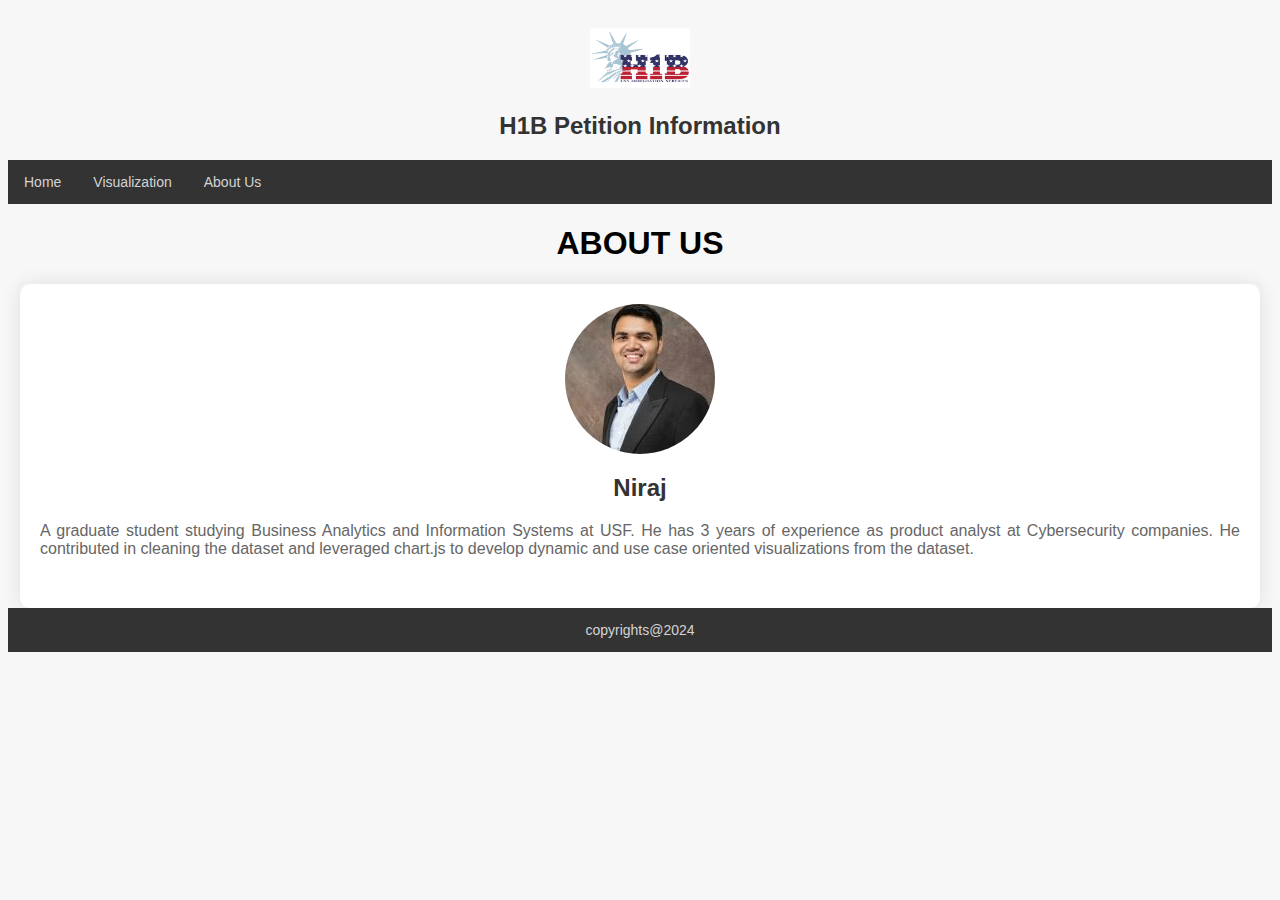
==== About US.html @ da88bccd "added my details for about us page and visualizations" ====
﻿<!DOCTYPE html>
<html>
<head>
    <meta name="viewport" content="width=device-width, initial-scale=1">
    <link rel="stylesheet" href="https://cdnjs.cloudflare.com/ajax/libs/font-awesome/4.7.0/css/font-awesome.min.css">
    <link rel="stylesheet" type="text/css" href="css/header.css">
    <link type="text/css" rel="stylesheet" href="css/AboutUS.css" />
    <script src="./js/header.js"></script>
    <title>About Us</title>
    
</head>
<body>
    <div class="logo" >
        <img src="img/h1b.png" alt="USF_LOGO" height="60" width="100" />
        <h2 class="heading">
            H1B Petition Information
        </h2>
    </div>
    <div class="center" id="myCenter">
        <a href="index.html"> Home </a>
        
        <a href="h1b-visualization.html#visulization">Visualization</a>
        <a href="About US.html"> About Us </a>
       
        <a href="javascript:void(0);" class="icon" onclick="myFunction()">
            <i class="fa fa-bars"></i>
        </a>
    </div>

    <h1 align="center">ABOUT US</h1>

    <div class="container">
       

        <div class="profile">
            <img src="img/niraj.jpg" alt="Profile picture of Niraj" />
            <h2>Niraj</h2>
            <p>
                A graduate student studying Business Analytics and Information Systems at USF. He has 3 years of experience as product analyst at Cybersecurity companies. 
                He contributed in cleaning the dataset and leveraged chart.js to develop dynamic and use case oriented visualizations from the dataset.            </p>
        </div>

       

        


        
    </div>
    <div class="center" id="myCenter" style="display:flex;justify-content: space-around;">
        <a>copyrights@2024</a>
    </div>
</body>
</html>
---- css/header.css ----
.center {
    overflow: hidden;
    background-color: #333; /* Updated background color */
}

    .center a {
        float: left;
        display: block;
        color: lightgray;
        text-align: center;
        padding: 14px 16px;
        text-decoration: none;
        font-size: 14px;
    }

        .center a:hover {
            background-color: #555;
            color: black;
        }

        .center a.active {
            background-color: black;
            color: white;
        }

    .center .icon {
        display: none;
    }
    .heading {
        text-align: center;
        color: #333; /* Updated font color */
    }
    
    /* Logo */
    .logo {
        text-align: center;
        padding-top: 20px;
       
    }
    
    /* Responsive icon */
    .icon {
        display: none;
    }
   
    
    @media only screen and (max-width: 768px) {
        .center a {
            display: block;
            margin: 10px 0;
        }
    
        .icon {
            display: inline-block;
        }
    }
    @media screen and (max-width: 950px) {
        .center a:not(:first-child) {
            display: none;
        }
    
        .center a.icon {
            float: right;
            display: block;
        }
    }
    
    @media screen and (max-width: 950px) {
        .center.responsive {
            position: relative;
        }
    
            .center.responsive .icon {
                position: absolute;
                right: 0;
                top: 0;
            }
    
            .center.responsive a {
                float: none;
                display: block;
                text-align: left;
            }
    }
---- css/AboutUS.css ----
﻿body {
    font-family: Arial, sans-serif;
    background-color: #f7f7f7;
    
}


.container {
    max-width: 1200px;
    margin: 0 auto;
    padding: 20px;
    background-color: #fff;
    border-radius: 10px;
    box-shadow: 0 0 20px rgba(0, 0, 0, 0.1);
}

.profile {
    margin-bottom: 30px;
    text-align: center;
}

    .profile img {
        display: block;
        margin: 0 auto;
        border-radius: 50%;
        width: 150px;
        height: 150px;
        object-fit: cover;
    }

    .profile h2 {
        text-align: center;
        margin-top: 20px;
        color: #333;
    }

    .profile p {
        text-align: justify;
        margin: 10px 0;
        color: #666;
    }

.container h1, .container h2 {
    color: #333;
}
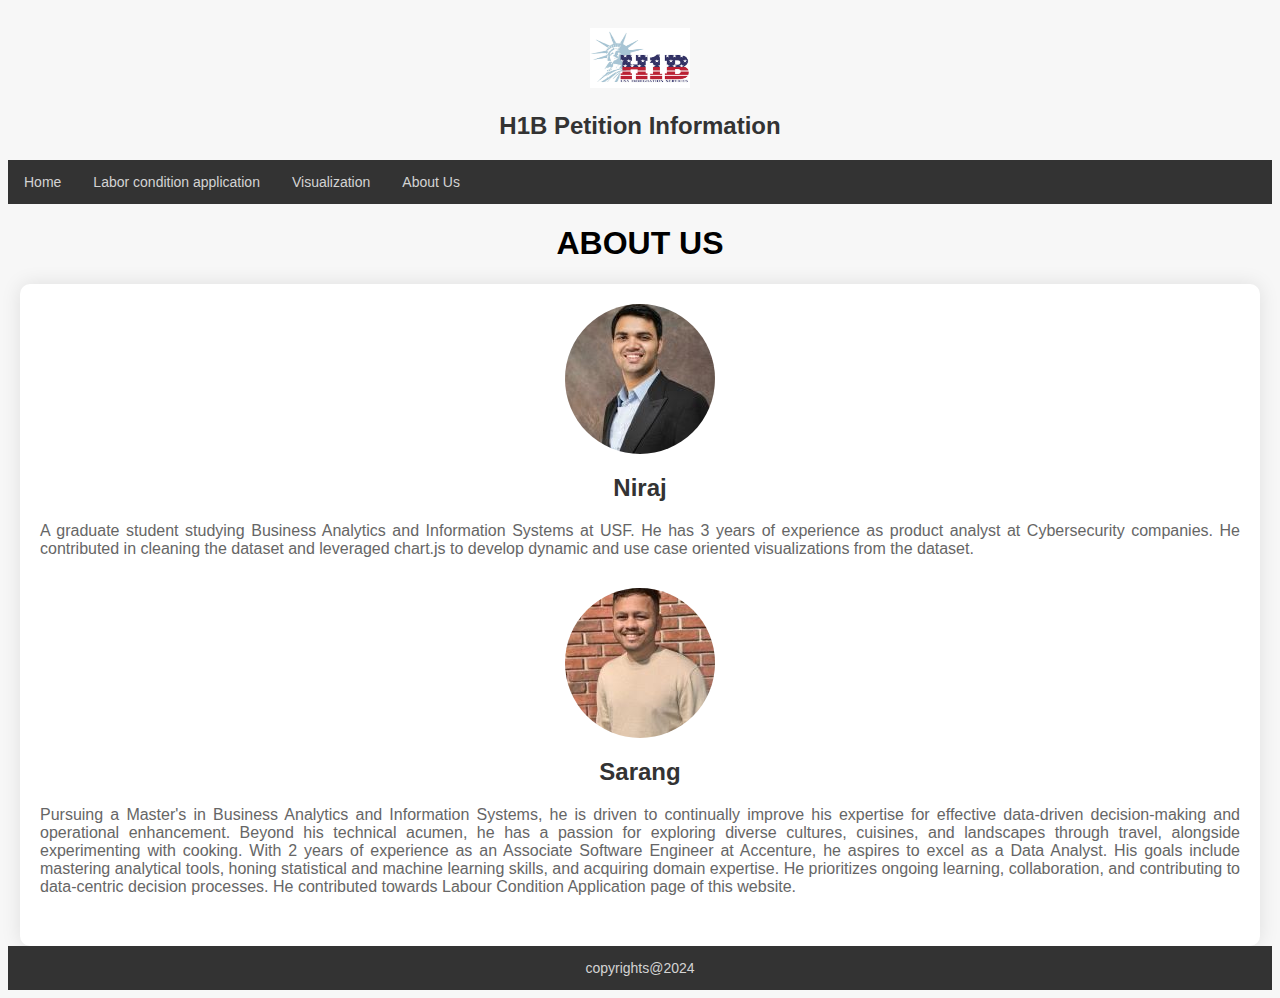
==== commit 1e3817dd: "Added the about us section and the page labourCondition" ====
--- a/About US.html
+++ b/About US.html
@@ -19,6 +19,7 @@
     <div class="center" id="myCenter">
         <a href="index.html"> Home </a>
         
+        <a href="labourCondition.html#Laborcondition"> Labor condition application </a>
         <a href="h1b-visualization.html#visulization">Visualization</a>
         <a href="About US.html"> About Us </a>
        
@@ -40,6 +41,20 @@
                 He contributed in cleaning the dataset and leveraged chart.js to develop dynamic and use case oriented visualizations from the dataset.            </p>
         </div>
 
+        <div class="profile">
+            <img src="img/sarang.jpg" alt="Profile picture of Sarang" />
+            <h2>Sarang</h2>
+            <p>
+
+                Pursuing a Master's in Business Analytics and Information Systems, he is driven to continually improve his expertise for effective data-driven decision-making and operational enhancement. 
+                Beyond his technical acumen, he has a passion for exploring diverse cultures, cuisines, and landscapes through travel, alongside experimenting with cooking.
+
+                With 2 years of experience as an Associate Software Engineer at Accenture, he aspires to excel as a Data Analyst. 
+                His goals include mastering analytical tools, honing statistical and machine learning skills, and acquiring domain expertise. 
+                He prioritizes ongoing learning, collaboration, and contributing to data-centric decision processes.
+                He contributed towards Labour Condition Application page of this website.
+            </p>
+        </div>
        
 
         
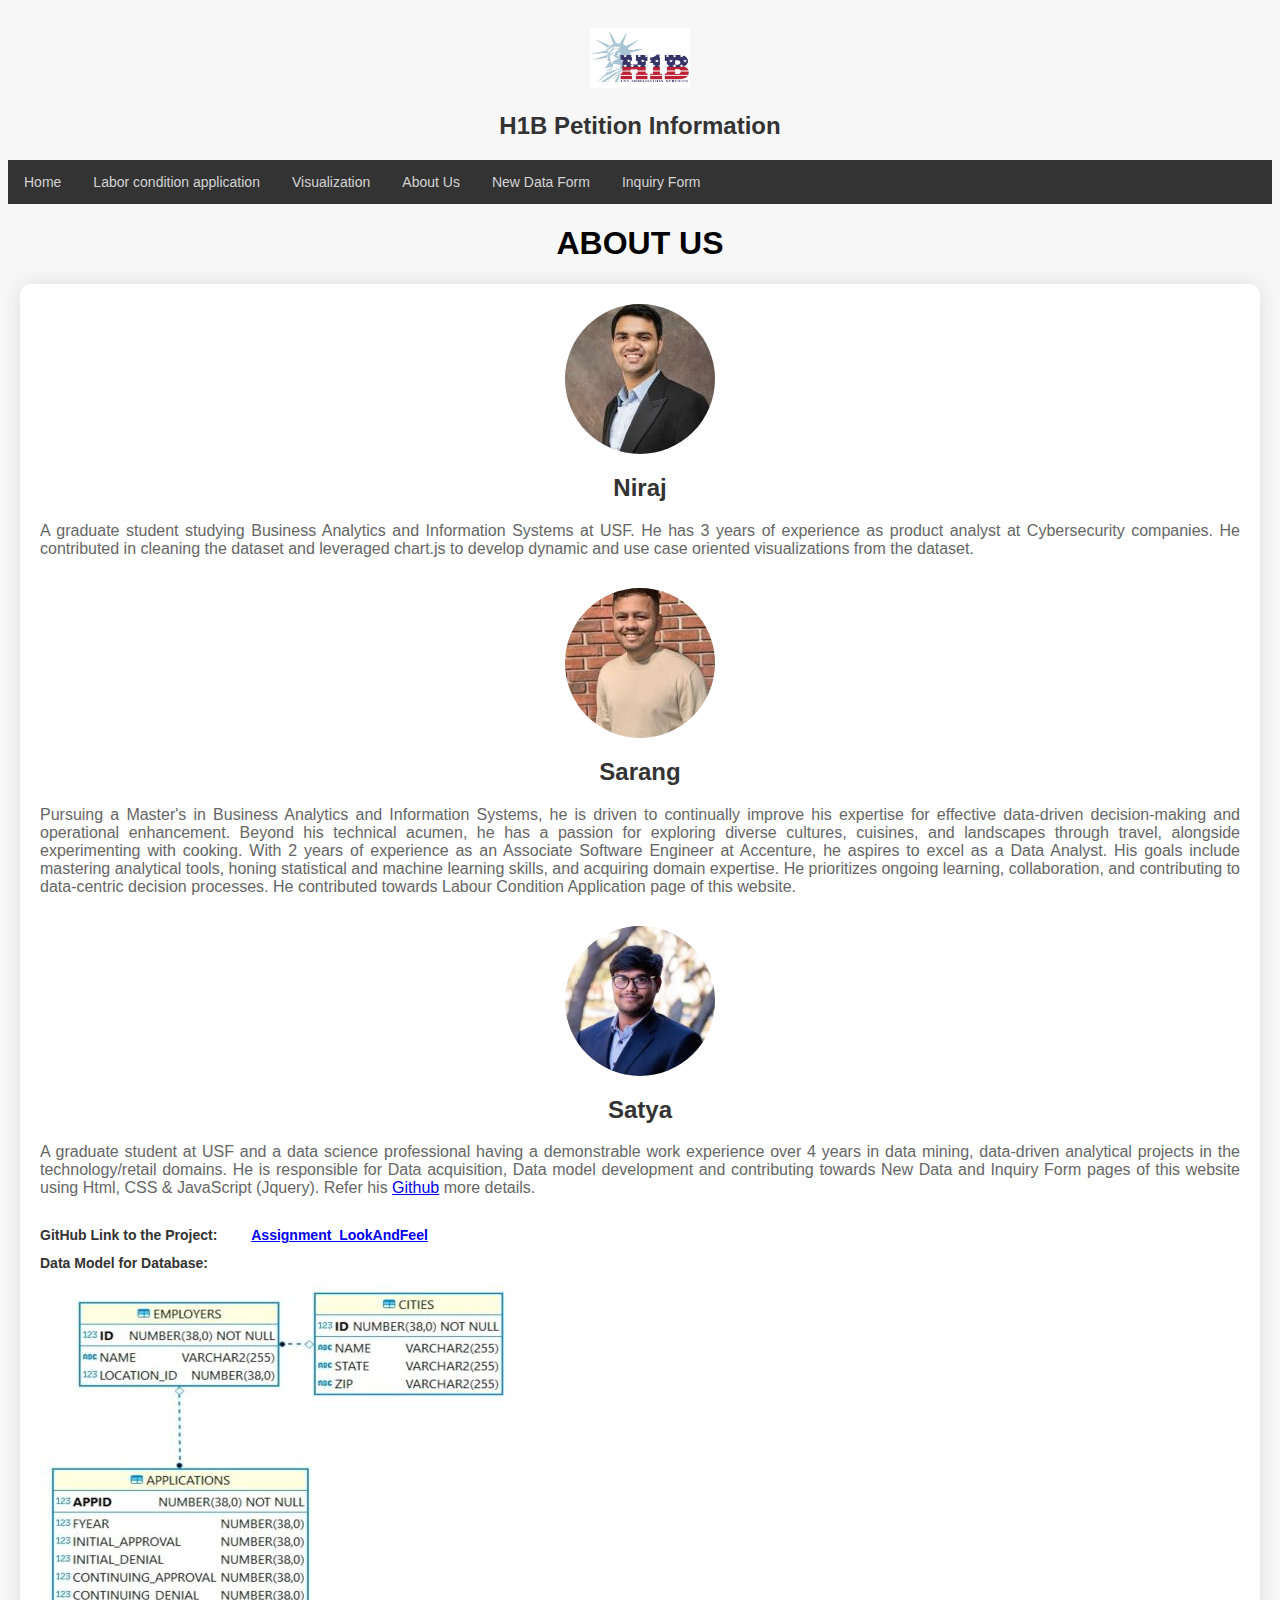
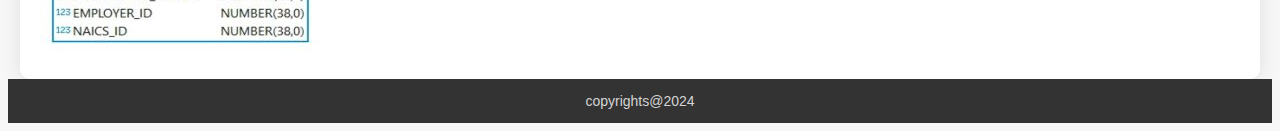
==== commit 5c4cedfc: "added my intro, database model, crud forms" ====
--- a/About US.html
+++ b/About US.html
@@ -22,7 +22,8 @@
         <a href="labourCondition.html#Laborcondition"> Labor condition application </a>
         <a href="h1b-visualization.html#visulization">Visualization</a>
         <a href="About US.html"> About Us </a>
-       
+        <a href="AddData.html">  New Data Form  </a>
+        <a href="AddRecord.html"> Inquiry Form </a>
         <a href="javascript:void(0);" class="icon" onclick="myFunction()">
             <i class="fa fa-bars"></i>
         </a>
@@ -55,9 +56,25 @@
                 He contributed towards Labour Condition Application page of this website.
             </p>
         </div>
+
+        <div class="profile">
+            <img src="img/Satya.jpg" alt="Profile picture of Satya" />
+            <h2>Satya</h2>
+            <p>
+                A graduate student at USF and a data science professional having a demonstrable work experience over 4 years in data mining, 
+                data-driven analytical projects in the technology/retail domains. He is responsible for Data acquisition, Data model development and 
+                contributing towards New Data and Inquiry Form pages of this website using Html, CSS & JavaScript (Jquery). Refer his 
+                <a href="https://www.github.com/Asrst">Github</a> more details.
+            </p>
+        </div>
+
        
 
         
+    <h2 style="font-size: 14px;">GitHub Link to the Project: <a href="https://github.com/satadda/Assignment_LookAndFeel" style="margin-left: 30px;">Assignment_LookAndFeel</a></h2>
+
+    <h2 style="font-size: 14px;">Data Model for Database:</h2>
+    <img src="img/Database.png" alt="Data Model for Database" />
 
 
         
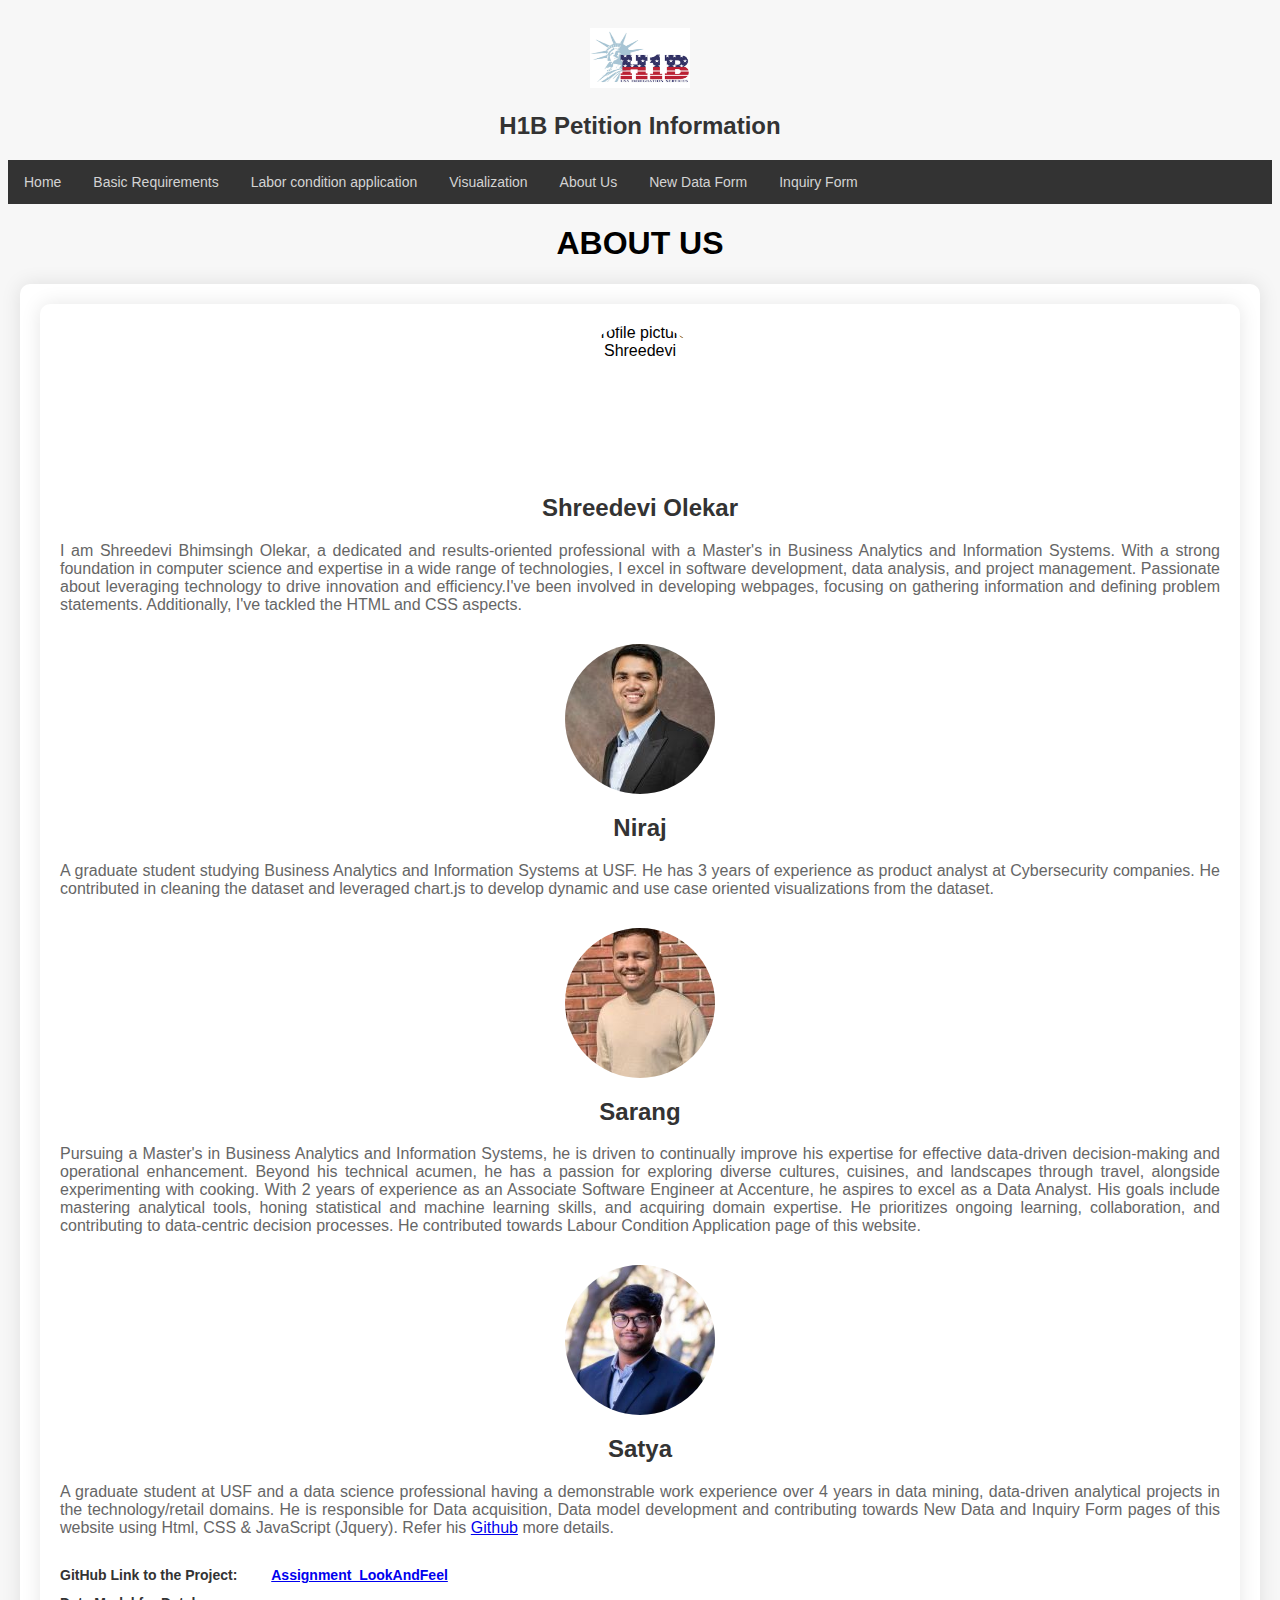
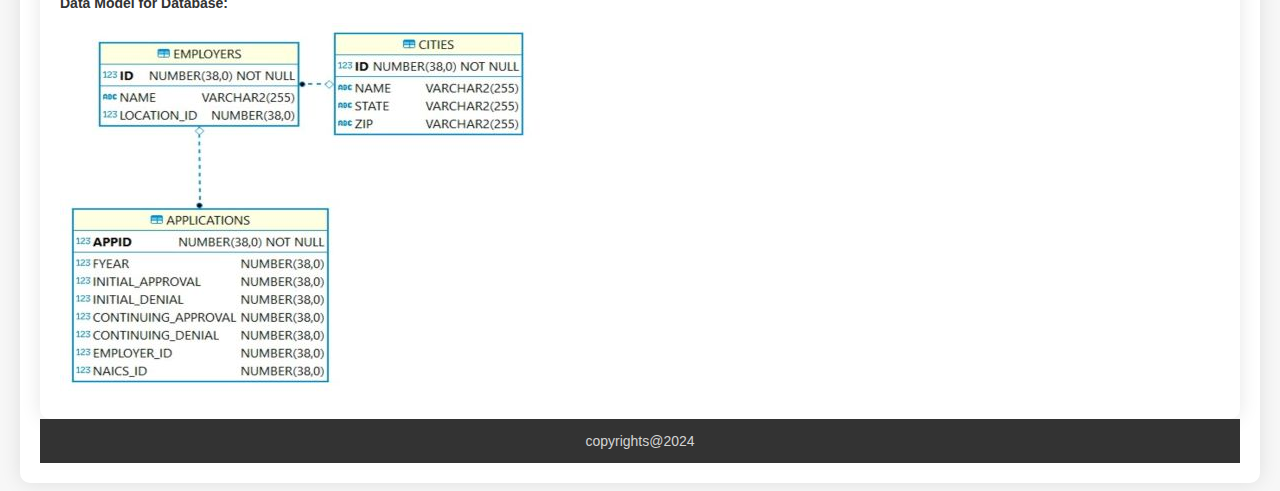
==== commit bf7e5ac3: "Add files via upload" ====
--- a/About US.html
+++ b/About US.html
@@ -1,86 +1,96 @@
-﻿<!DOCTYPE html>
-<html>
-<head>
-    <meta name="viewport" content="width=device-width, initial-scale=1">
-    <link rel="stylesheet" href="https://cdnjs.cloudflare.com/ajax/libs/font-awesome/4.7.0/css/font-awesome.min.css">
-    <link rel="stylesheet" type="text/css" href="css/header.css">
-    <link type="text/css" rel="stylesheet" href="css/AboutUS.css" />
-    <script src="./js/header.js"></script>
-    <title>About Us</title>
-    
-</head>
-<body>
-    <div class="logo" >
-        <img src="img/h1b.png" alt="USF_LOGO" height="60" width="100" />
-        <h2 class="heading">
-            H1B Petition Information
-        </h2>
-    </div>
-    <div class="center" id="myCenter">
-        <a href="index.html"> Home </a>
-        
-        <a href="labourCondition.html#Laborcondition"> Labor condition application </a>
-        <a href="h1b-visualization.html#visulization">Visualization</a>
-        <a href="About US.html"> About Us </a>
-        <a href="AddData.html">  New Data Form  </a>
-        <a href="AddRecord.html"> Inquiry Form </a>
-        <a href="javascript:void(0);" class="icon" onclick="myFunction()">
-            <i class="fa fa-bars"></i>
-        </a>
-    </div>
-
-    <h1 align="center">ABOUT US</h1>
-
-    <div class="container">
-       
-
-        <div class="profile">
-            <img src="img/niraj.jpg" alt="Profile picture of Niraj" />
-            <h2>Niraj</h2>
-            <p>
-                A graduate student studying Business Analytics and Information Systems at USF. He has 3 years of experience as product analyst at Cybersecurity companies. 
-                He contributed in cleaning the dataset and leveraged chart.js to develop dynamic and use case oriented visualizations from the dataset.            </p>
-        </div>
-
-        <div class="profile">
-            <img src="img/sarang.jpg" alt="Profile picture of Sarang" />
-            <h2>Sarang</h2>
-            <p>
-
-                Pursuing a Master's in Business Analytics and Information Systems, he is driven to continually improve his expertise for effective data-driven decision-making and operational enhancement. 
-                Beyond his technical acumen, he has a passion for exploring diverse cultures, cuisines, and landscapes through travel, alongside experimenting with cooking.
-
-                With 2 years of experience as an Associate Software Engineer at Accenture, he aspires to excel as a Data Analyst. 
-                His goals include mastering analytical tools, honing statistical and machine learning skills, and acquiring domain expertise. 
-                He prioritizes ongoing learning, collaboration, and contributing to data-centric decision processes.
-                He contributed towards Labour Condition Application page of this website.
-            </p>
-        </div>
-
-        <div class="profile">
-            <img src="img/Satya.jpg" alt="Profile picture of Satya" />
-            <h2>Satya</h2>
-            <p>
-                A graduate student at USF and a data science professional having a demonstrable work experience over 4 years in data mining, 
-                data-driven analytical projects in the technology/retail domains. He is responsible for Data acquisition, Data model development and 
-                contributing towards New Data and Inquiry Form pages of this website using Html, CSS & JavaScript (Jquery). Refer his 
-                <a href="https://www.github.com/Asrst">Github</a> more details.
-            </p>
-        </div>
-
-       
-
-        
-    <h2 style="font-size: 14px;">GitHub Link to the Project: <a href="https://github.com/satadda/Assignment_LookAndFeel" style="margin-left: 30px;">Assignment_LookAndFeel</a></h2>
-
-    <h2 style="font-size: 14px;">Data Model for Database:</h2>
-    <img src="img/Database.png" alt="Data Model for Database" />
-
-
-        
-    </div>
-    <div class="center" id="myCenter" style="display:flex;justify-content: space-around;">
-        <a>copyrights@2024</a>
-    </div>
-</body>
-</html>
+﻿<!DOCTYPE html>
+<html>
+<head>
+    <meta name="viewport" content="width=device-width, initial-scale=1">
+    <link rel="stylesheet" href="https://cdnjs.cloudflare.com/ajax/libs/font-awesome/4.7.0/css/font-awesome.min.css">
+    <link rel="stylesheet" type="text/css" href="css/header.css">
+    <link type="text/css" rel="stylesheet" href="css/AboutUS.css" />
+    <script src="./js/header.js"></script>
+    <title>About Us</title>
+    
+</head>
+<body>
+    <div class="logo" >
+        <img src="img/h1b.png" alt="USF_LOGO" height="60" width="100" />
+        <h2 class="heading">
+            H1B Petition Information
+        </h2>
+    </div>
+    <div class="center" id="myCenter">
+        <a href="index.html"> Home </a>
+        <a href="BasicRequirement.html#BasicRequirements"> Basic Requirements </a>
+        <a href="labourCondition.html#Laborcondition"> Labor condition application </a>
+        <a href="h1b-visualization.html#visulization">Visualization</a>
+        <a href="About US.html"> About Us </a>
+        <a href="AddData.html">  New Data Form  </a>
+        <a href="AddRecord.html"> Inquiry Form </a>
+        <a href="javascript:void(0);" class="icon" onclick="myFunction()">
+            <i class="fa fa-bars"></i>
+        </a>
+    </div>
+
+    <h1 align="center">ABOUT US</h1>
+
+    <div class="container">
+       
+        <div class="container">
+            <div class="profile">
+                <img src="img/shreedevi.JPG" alt="Profile picture of Shreedevi" />
+                <h2>Shreedevi Olekar</h2>
+                <p>
+                    I am Shreedevi Bhimsingh Olekar, a dedicated and results-oriented professional with a Master's in Business Analytics and Information Systems.
+                    With a strong foundation in computer science and expertise in a wide range of technologies, I excel in software development, data analysis, and project management.
+                    Passionate about leveraging technology to drive innovation and efficiency.I've been involved in developing webpages, focusing on gathering information and defining problem statements. Additionally, I've tackled the HTML and CSS aspects.
+                </p>
+            </div>
+ 
+        <div class="profile">
+            <img src="img/niraj.jpg" alt="Profile picture of Niraj" />
+            <h2>Niraj</h2>
+            <p>
+                A graduate student studying Business Analytics and Information Systems at USF. He has 3 years of experience as product analyst at Cybersecurity companies. 
+                He contributed in cleaning the dataset and leveraged chart.js to develop dynamic and use case oriented visualizations from the dataset.            </p>
+        </div>
+
+        <div class="profile">
+            <img src="img/sarang.jpg" alt="Profile picture of Sarang" />
+            <h2>Sarang</h2>
+            <p>
+
+                Pursuing a Master's in Business Analytics and Information Systems, he is driven to continually improve his expertise for effective data-driven decision-making and operational enhancement. 
+                Beyond his technical acumen, he has a passion for exploring diverse cultures, cuisines, and landscapes through travel, alongside experimenting with cooking.
+
+                With 2 years of experience as an Associate Software Engineer at Accenture, he aspires to excel as a Data Analyst. 
+                His goals include mastering analytical tools, honing statistical and machine learning skills, and acquiring domain expertise. 
+                He prioritizes ongoing learning, collaboration, and contributing to data-centric decision processes.
+                He contributed towards Labour Condition Application page of this website.
+            </p>
+        </div>
+
+        <div class="profile">
+            <img src="img/Satya.jpg" alt="Profile picture of Satya" />
+            <h2>Satya</h2>
+            <p>
+                A graduate student at USF and a data science professional having a demonstrable work experience over 4 years in data mining, 
+                data-driven analytical projects in the technology/retail domains. He is responsible for Data acquisition, Data model development and 
+                contributing towards New Data and Inquiry Form pages of this website using Html, CSS & JavaScript (Jquery). Refer his 
+                <a href="https://www.github.com/Asrst">Github</a> more details.
+            </p>
+        </div>
+
+       
+
+        
+    <h2 style="font-size: 14px;">GitHub Link to the Project: <a href="https://github.com/satadda/Assignment_LookAndFeel" style="margin-left: 30px;">Assignment_LookAndFeel</a></h2>
+
+    <h2 style="font-size: 14px;">Data Model for Database:</h2>
+    <img src="img/Database.png" alt="Data Model for Database" />
+
+
+        
+    </div>
+    <div class="center" id="myCenter" style="display:flex;justify-content: space-around;">
+        <a>copyrights@2024</a>
+    </div>
+</body>
+</html>
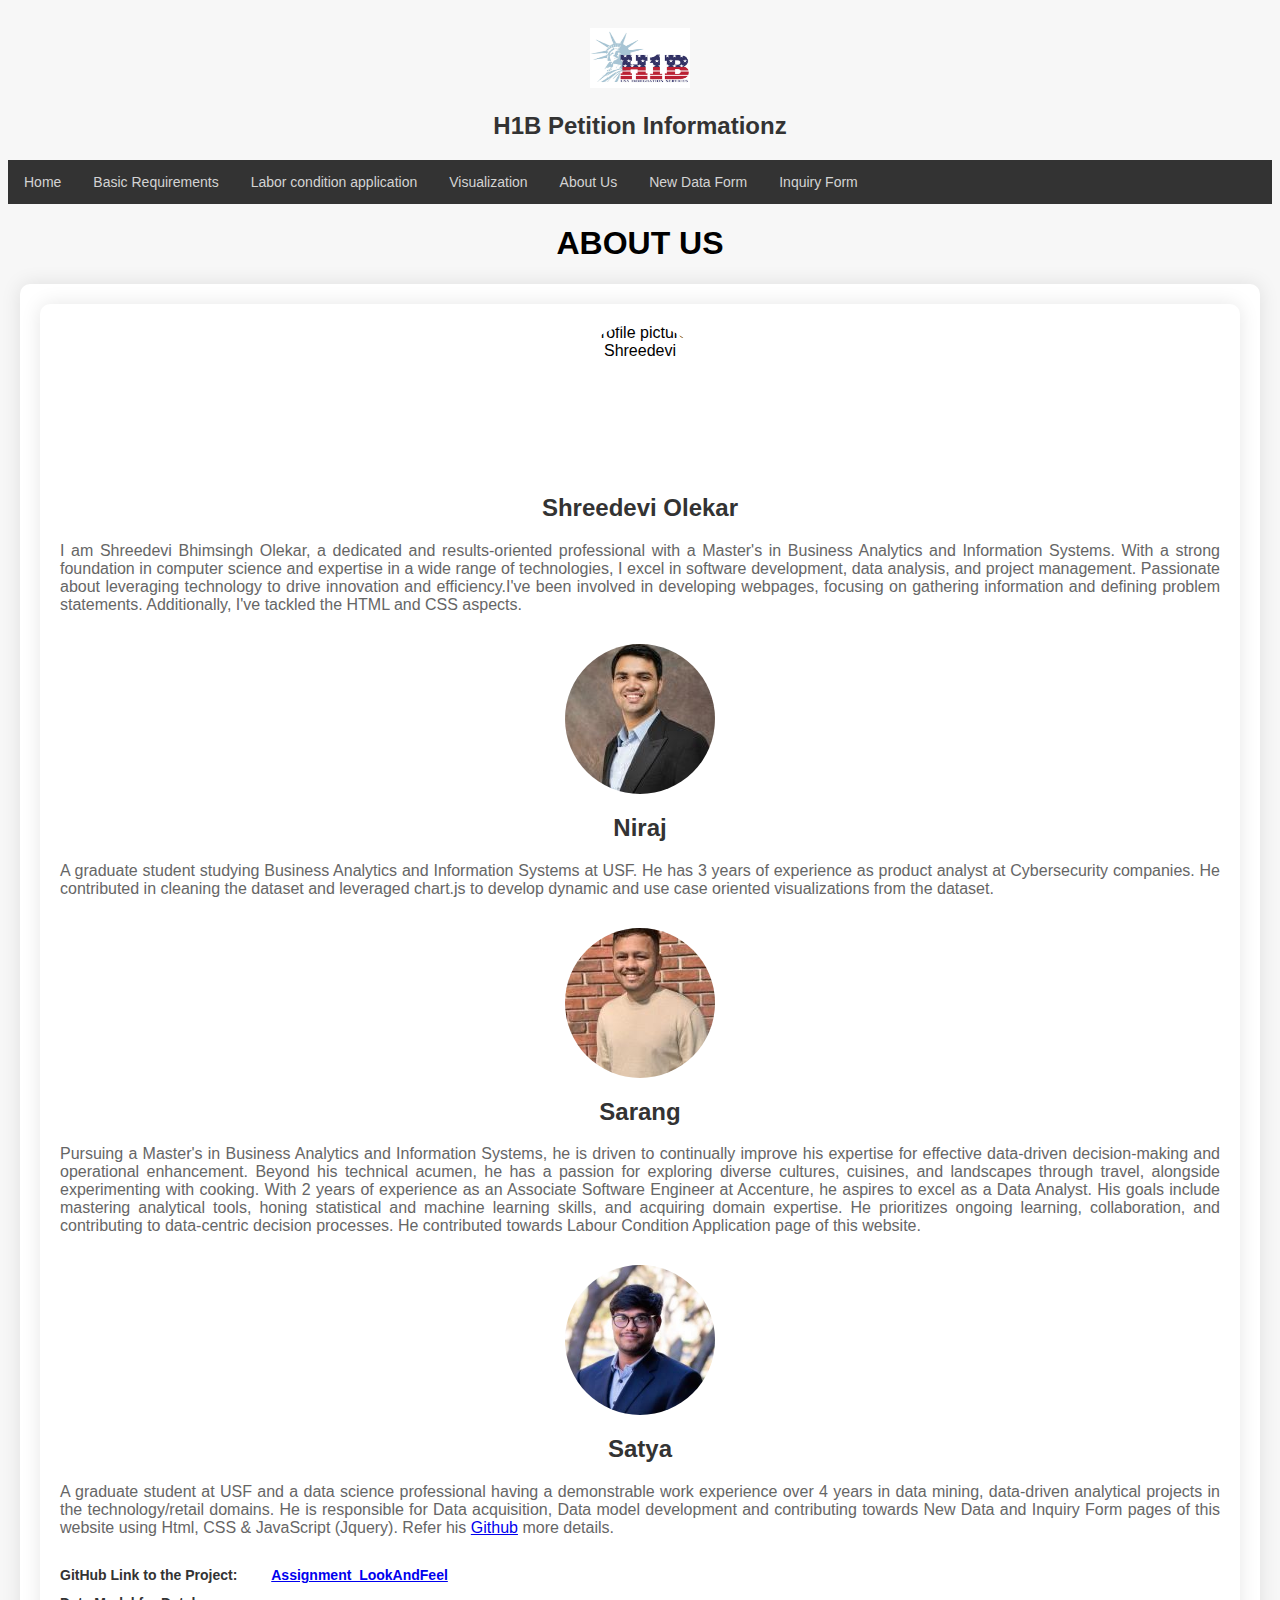
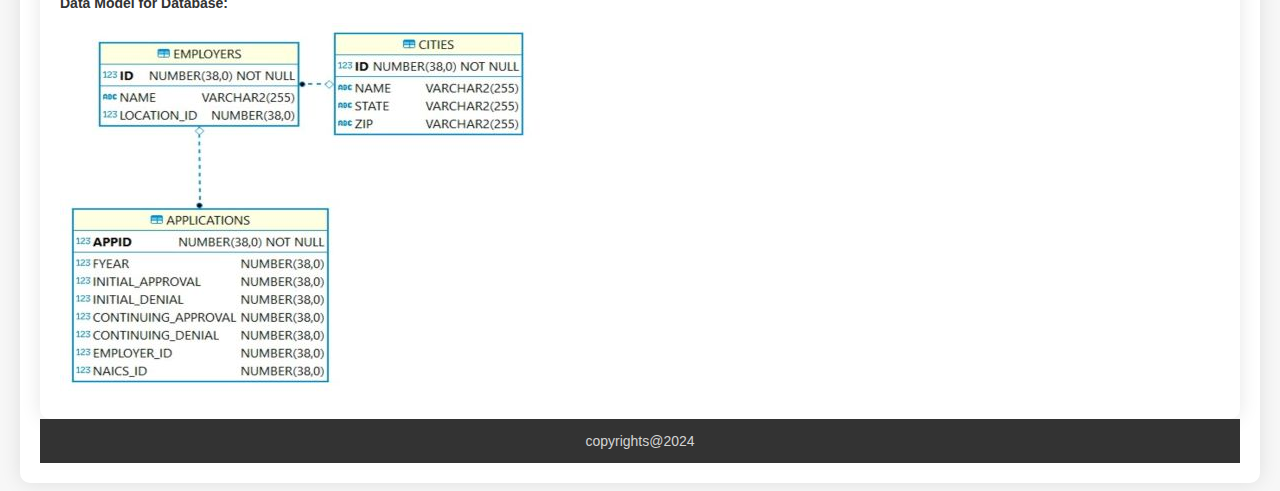
==== commit d76cc336: "adding my changes for visualization" ====
--- a/About US.html
+++ b/About US.html
@@ -13,7 +13,7 @@
     <div class="logo" >
         <img src="img/h1b.png" alt="USF_LOGO" height="60" width="100" />
         <h2 class="heading">
-            H1B Petition Information
+            H1B Petition Informationz
         </h2>
     </div>
     <div class="center" id="myCenter">
